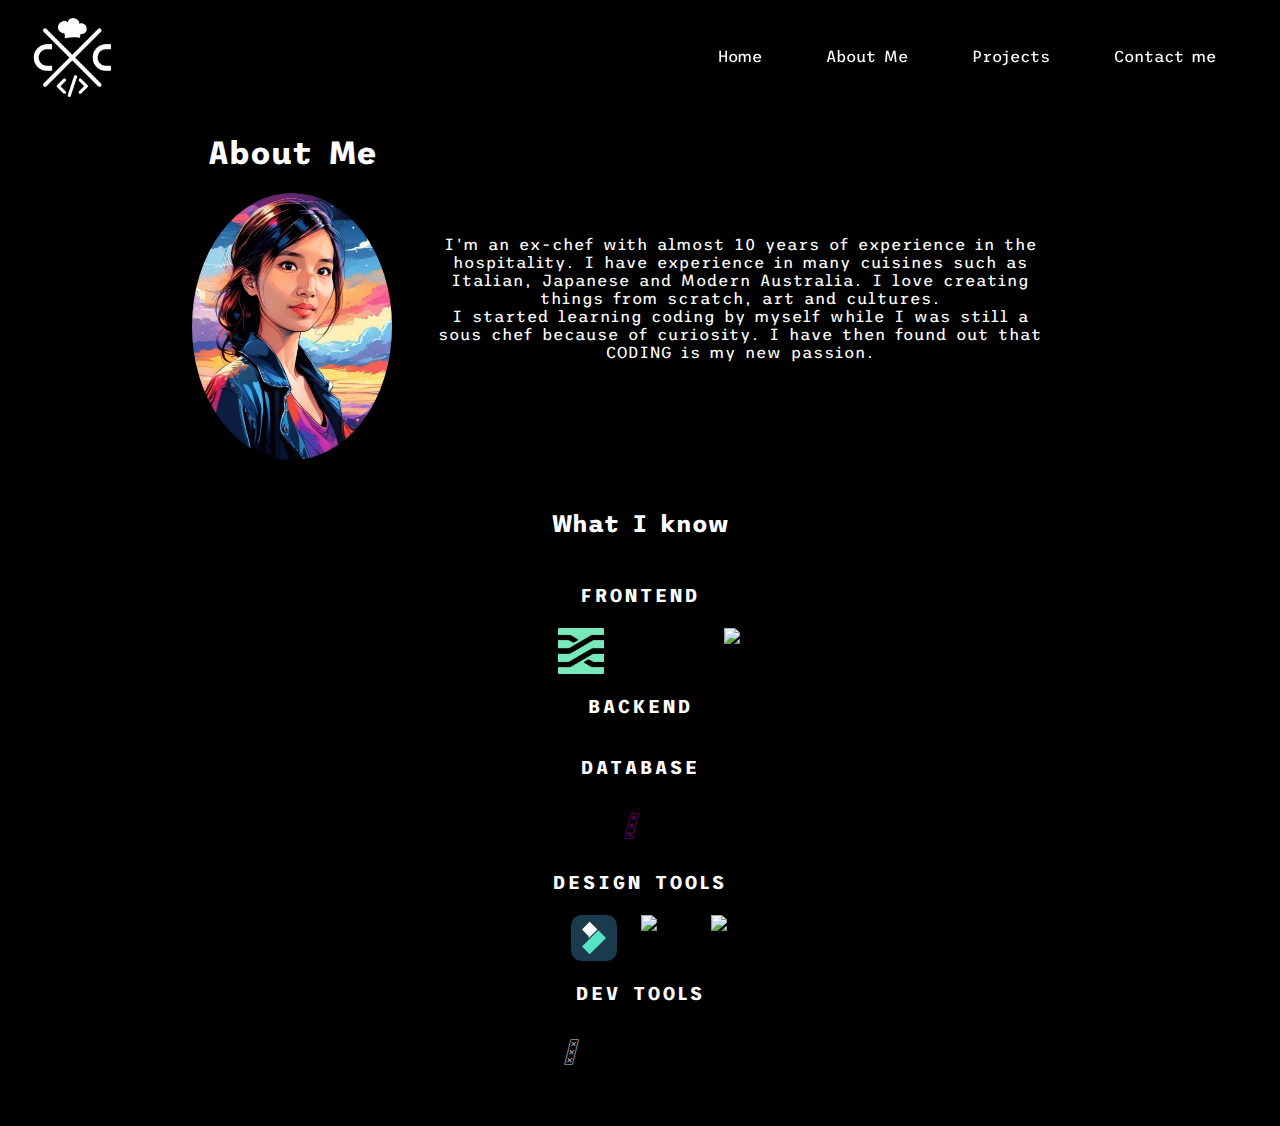
==== about.html @ ccf0e5cf "progress" ====
<!DOCTYPE html>
<html lang="en">
  <head>
    <meta charset="UTF-8">
    <meta name="viewport" content="width=device-width, initial-scale=1.0">
    <title>About Me</title>
    <link rel="stylesheet" href="./assets/css/style.css">
    <link href='https://unpkg.com/boxicons@2.1.4/css/boxicons.min.css' rel='stylesheet'>
    <link rel="stylesheet" href="https://maxcdn.bootstrapcdn.com/font-awesome/4.4.0/css/font-awesome.min.css">
    <!-- <link rel="stylesheet" href="https://cdn.jsdelivr.net/npm/bootstrap@4.3.1/dist/css/bootstrap.min.css" integrity="sha384-ggOyR0iXCbMQv3Xipma34MD+dH/1fQ784/j6cY/iJTQUOhcWr7x9JvoRxT2MZw1T" crossorigin="anonymous"> -->
    <link rel="stylesheet" href="https://cdn.rawgit.com/konpa/devicon/df6431e323547add1b4cf45992913f15286456d3/devicon.min.css">
    <link rel="stylesheet" href="https://use.fontawesome.com/releases/v5.0.13/css/all.css" integrity="sha384-DNOHZ68U8hZfKXOrtjWvjxusGo9WQnrNx2sqG0tfsghAvtVlRW3tvkXWZh58N9jp" crossorigin="anonymous">
  </head>

<body>
  <header class="header">
  <input type="checkbox" id="check">
    <label for="check" class="icons">
      <i class='bx bx-menu' id="menu-icon"></i>
      <i class='bx bx-x' id="close-icon"></i>
    </label>

    <div class="logo"><a href="./index.html" ><img id="logo" src="./assets/css/images/logo2.png" alt="logo"></a></div>
    <nav class="navbar">
        <ul class="links">
          <li><a href="./index.html" style="--i:0;">Home</a></li>
          <li><a href="./about.html" style="--i:1;">About Me</a></li>
          <li><a href="./projects.html" style="--i:2;">Projects</a></li>
          <li><a href="./contact.html" style="--i:3;">Contact me</a></li>
        </ul>
      </nav>
  </header>
  <!-- About me -->
<section class="about_me" id="about">
  <div class="about_container">
    <div class="about_content">
      <div class="photo_text">
        <div class="my_photo_heading">
          <h1 id="about_me">About Me</h1>
          <div class="my_photo">
            <img id="my_photo" src="./assets/css/images/image4.png" alt="">
          </div>
        </div>
            <p id="introduction">I'm an ex-chef with almost 10 years of experience in the hospitality. I have experience in many cuisines such as Italian, Japanese and Modern Australia. I love creating things from scratch, art and cultures. <br>I started learning coding by myself while I was still a sous chef because of curiosity. I have then found out that CODING is my new passion.</p>
      </div>
<div id="skill">
  <h2 id="skills">What I know</h2>
  <div class="icons-skills">
    <div class="skills-section">
      <h3>FRONTEND</h3>
      <div class="frontend">
        <i class="devicon-javascript-plain colored"></i>
        <i class="devicon-react-original colored"></i>
        <img src="./assets/css/images/stimulus-logo-00C9C155E0-seeklogo.com.png"/>
        <span class="iconify" data-icon="simple-icons:redux" data-inline="false"></span>
        <!-- <i class="devicon-jquery-plain-wordmark colored"></i> -->
        <i class="devicon-html5-plain-wordmark colored"></i>
        <i class="devicon-css3-plain-wordmark colored"></i>
        <i class="devicon-sass-original colored"></i>
        <img src="https://cdn.jsdelivr.net/gh/devicons/devicon@latest/icons/bootstrap/bootstrap-original-wordmark.svg" />
      </div>
      <h3>BACKEND</h3>
      <div class="backend">
        <!-- <i class="devicon-nodejs-plain-wordmark colored"></i> -->
        <!-- <i class="fab fa-npm" title="NPM"></i> -->
        <i class="devicon-ruby-plain-wordmark colored"></i>
        <i class="devicon-rails-plain-wordmark colored"></i>
      </div>
      <h3>DATABASE</h3>
      <div class="database">
        <i class="fas fa-solid fa-database" style="color: #8e0189;"></i>
        <i class="devicon-postgresql-plain-wordmark colored"></i>
      </div>
      <h3>DESIGN TOOLS</h3>
      <div class="tools">
      <i class="devicon-illustrator-line colored"></i>
      <i class="devicon-canva-original colored"></i>
      <img src="./assets/css/images/filmora-logo-icon.svg" />
      <img src="https://cdn.jsdelivr.net/gh/devicons/devicon@latest/icons/photoshop/photoshop-original.svg" />
      <img src="https://cdn.jsdelivr.net/gh/devicons/devicon@latest/icons/figma/figma-original.svg" />
      </div>
      <h3>DEV TOOLS</h3>
      <div class="tools">
        <i class="fas fa-solid fa-terminal" style="color: #cecece;"></i>
        <i class="devicon-git-plain colored"></i>
        <i class="devicon-github-original-wordmark"></i>
        <i class="devicon-chrome-plain-wordmark colored"></i>
        <i class="devicon-safari-line-wordmark"></i>
        <i class="devicon-heroku-plain-wordmark colored"></i>
        <i class="devicon-visualstudio-line"></i>

      </div>
    </div>
  </div>
</div>
    </div>
  </div>
</section>


</body>
</html>
---- assets/css/style.css ----
@import url('https://fonts.googleapis.com/css2?family=Martian+Mono:wght@100..800&family=Trispace:wght@100..800&display=swap');
@import "font-awesome";

* {
  padding: 0;
  margin: 0;
  box-sizing: border-box;
}

body {
  min-height: 100vh;
  background-color: black;
  background-image: linear-gradient(#000000ad, rgb(0 0 0 / 92%)), url(https://wallpapers.com/images/hd/cooking-background-kk2seuicibm5qx0o.jpg);
  background-size: cover;
  background-position: center;
  font-family: "Trispace", sans-serif;
}

/* INDEX */
li {
  list-style: none;
  width: max-content;
}

a {
  text-decoration: none;
  color: white;
  font-size: 1rem;
}

/* HEADER */
.header {
  display: flex;
  position: fixed;
  padding: 1rem 2rem;
  top: 0;
  left: 0;
  width: 100%;
  z-index:100;
}

.header::before {
  /* content: ""; */
  position: absolute;
  top: 0;
  left: 0;
  width: 100%;
  height: 100%;
}

div.logo {
  display: flex;
  align-items: center;
}

#logo {
  width: 80px;
}

ul.links {
  display: flex;
  align-items: center;
}

ul.links li a {
  margin: 2rem;
  color: white;
}
ul.links li a:hover {
  transition: 300ms ease-in-out;
  color: rgb(255, 143, 46);
}


.navbar {
  width: 100%;
  height: 5rem;
  max-width: 1200px;
  margin: 0 auto;
  display: flex;
  justify-content: flex-end;
}

.navbar .logo a {
  font-size: 1.5rem;
  font-weight: bold;
  color: white;
}

/* ICON */
/* HAMBURGER BAR */
#check {
  display: none;
}

div.toggle_btn {
  display: flex;
  align-items: center;
}

.icons {
  position: absolute;
  right: 0;
  top: 5px;
  font-size: 2.8rem;
  color: white;
  cursor: pointer;
  display: none;
}

/* INTRODUCTION */
section.intro_section {
  height: 100vh;
  display: flex;
  justify-content: center;
  align-items: center;
}

div.section_container {
  width: 70%;
  color: white;
  display: flex;
  flex-direction: column;
  align-items: center;
  white-space: pre-line;
}

/* ABOUT ME */

section.about_me {
  height: 100vh;
}
#about_me {
  color: white;
  text-align: center;
  margin-bottom: 20px;
}

div.about_container {
  display: flex;
  justify-content: center;
}

div.my_photo {
  display: flex;
   justify-content: center;
}

div.photo_text {
  display: flex;
  justify-content: flex-start;
  align-items: center;
  margin: 0 12rem;
}

div.about_content {
  position: absolute;
  top: 15%;
}

img#my_photo {
  width: 200px;
  border-radius: 50%;
}

#introduction {
  text-align: center;
  color: white;
  padding: 40px;
  letter-spacing: 1px;
}

#skill {
  color: white;
  text-align: center;
  margin-top: 3rem;
}

#skills {
  margin: 20px;
}

div.skills-section {
  margin: 3rem;
}

.skills-section > h3 {
  margin: 20px;
  letter-spacing: 3px;
}

.frontend, .backend, .database, .tools {
  display: flex;
  justify-content: center;
  gap: 1.5rem;
}

.skills-section i {
  font-size: 3em;
}

 img {
  object-fit: contain;
  margin: 2px 0;
  width: 46px;
}

.iconify {
  font-size: 2.7em;
  margin-top: 2px;
}
/*---------- RESPONSIVE DESIGN ----------*/

@media(max-width: 992px) {
  .header {
    padding: 1rem 2rem
  }
  .navbar .links {
    display: flex;
    font-size: 1rem;
  }

  #logo {
    width: 70px;
    transition: 400ms ease;
  }
}
/* show icons */
@media (max-width: 768px) {
  .header {
    padding: 1rem 2rem
  }

  #logo {
    top: 10px;
    position: relative;
    width: 50px;
  }

  .icons {
    display: inline-flex;
    padding: 2rem;
    position: absolute;
    top:0;
  }

  #check:checked~.icons #menu-icon {
    display: none;
  }

  .icons #close-icon {
    display: none;
  }

  #check:checked~.icons #close-icon {
    display: block;
  }

  .navbar {
    justify-content: center;
    position: absolute;
    top: 85%;
    left: 0;
    height: 0;
    overflow: hidden;
    width: 100%;
    background: rgba(121, 121, 255, 0.129);
    backdrop-filter: blur(10px);
  }

  #check:checked~.navbar {
    height: 14rem;
  }

  .navbar .links {
    display: flex;
    flex-direction: column;
  }
  .navbar a {
    display: block;
    font-size: 0.8rem;
    margin: 0;
    text-align: center;
    transform: translateY(-10px);
    transition: .3s ease;
    opacity: 0;
  }

  #check:checked~.navbar a {
    transform: translateY(-10px);
    opacity: 1;
    transition-delay: calc(.15 * var(--i)) ;
  }

  li {
    margin-bottom: -30px;
  }
}
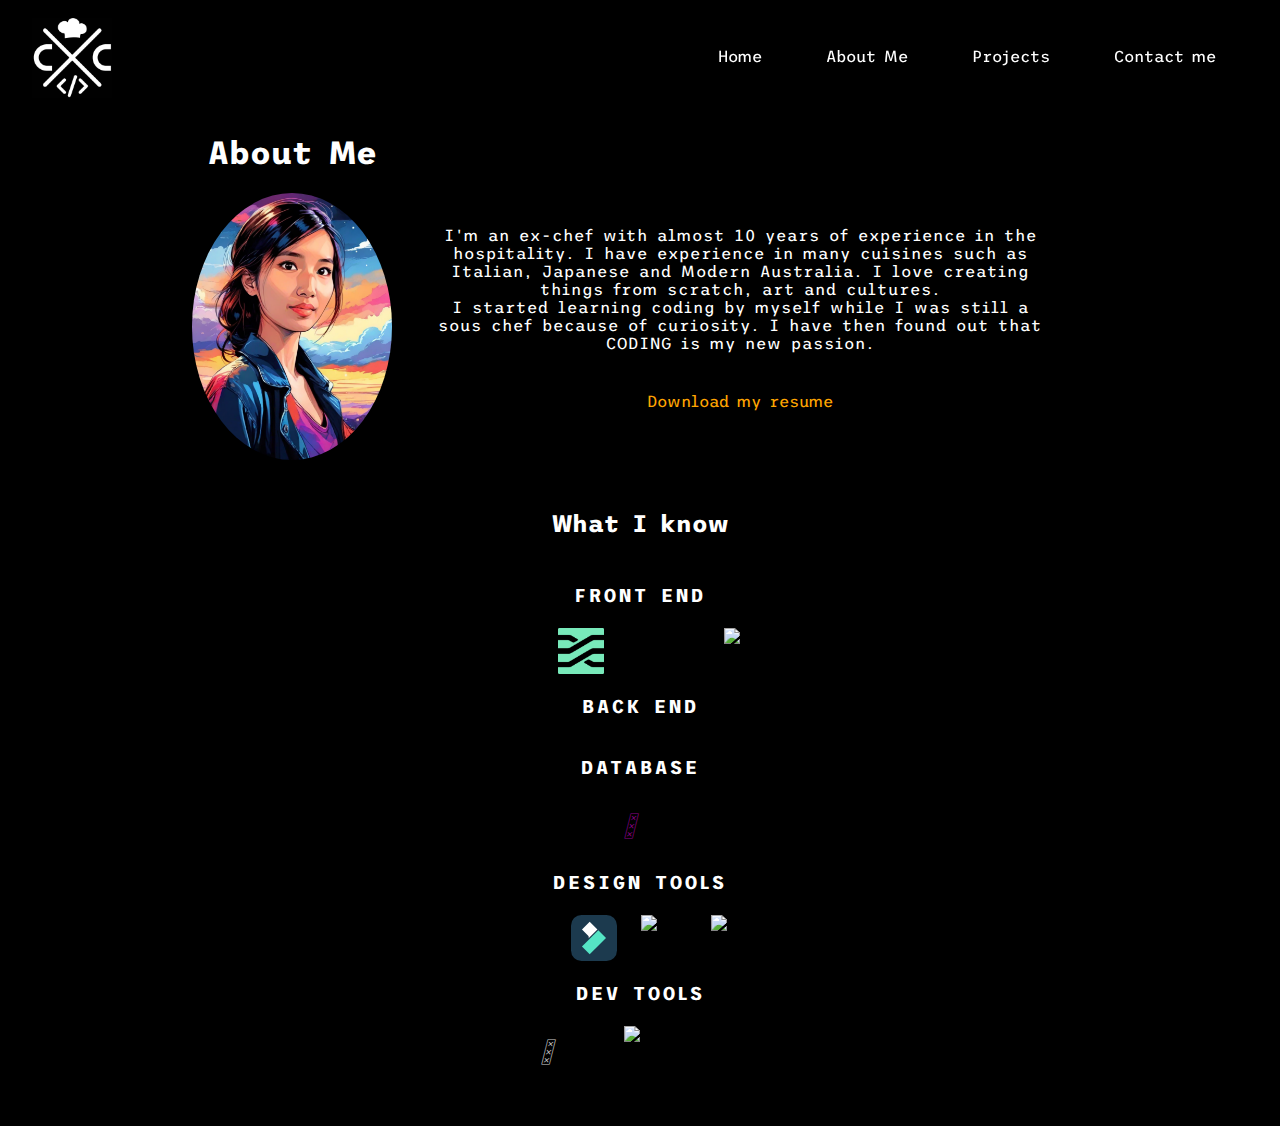
==== commit 8c9b83a4: "progress" ====
--- a/about.html
+++ b/about.html
@@ -20,7 +20,7 @@
       <i class='bx bx-x' id="close-icon"></i>
     </label>
 
-    <div class="logo"><a href="./index.html" ><img id="logo" src="./assets/css/images/logo2.png" alt="logo"></a></div>
+    <div class="logo"><a href="./index.html" ><img id="logo" src="./assets/images/logo2.png" alt="logo"></a></div>
     <nav class="navbar">
         <ul class="links">
           <li><a href="./index.html" style="--i:0;">Home</a></li>
@@ -30,6 +30,7 @@
         </ul>
       </nav>
   </header>
+
   <!-- About me -->
 <section class="about_me" id="about">
   <div class="about_container">
@@ -38,20 +39,23 @@
         <div class="my_photo_heading">
           <h1 id="about_me">About Me</h1>
           <div class="my_photo">
-            <img id="my_photo" src="./assets/css/images/image4.png" alt="">
+            <img id="my_photo" src="./assets/images/image4.png" alt="">
           </div>
         </div>
+          <div class="intro_content">
             <p id="introduction">I'm an ex-chef with almost 10 years of experience in the hospitality. I have experience in many cuisines such as Italian, Japanese and Modern Australia. I love creating things from scratch, art and cultures. <br>I started learning coding by myself while I was still a sous chef because of curiosity. I have then found out that CODING is my new passion.</p>
+            <a href="#" id="resume">Download my resume</a>
+          </div>
       </div>
 <div id="skill">
   <h2 id="skills">What I know</h2>
   <div class="icons-skills">
     <div class="skills-section">
-      <h3>FRONTEND</h3>
+      <h3>FRONT END</h3>
       <div class="frontend">
         <i class="devicon-javascript-plain colored"></i>
         <i class="devicon-react-original colored"></i>
-        <img src="./assets/css/images/stimulus-logo-00C9C155E0-seeklogo.com.png"/>
+        <img src="./assets/images/stimulus-logo-00C9C155E0-seeklogo.com.png"/>
         <span class="iconify" data-icon="simple-icons:redux" data-inline="false"></span>
         <!-- <i class="devicon-jquery-plain-wordmark colored"></i> -->
         <i class="devicon-html5-plain-wordmark colored"></i>
@@ -59,7 +63,7 @@
         <i class="devicon-sass-original colored"></i>
         <img src="https://cdn.jsdelivr.net/gh/devicons/devicon@latest/icons/bootstrap/bootstrap-original-wordmark.svg" />
       </div>
-      <h3>BACKEND</h3>
+      <h3>BACK END</h3>
       <div class="backend">
         <!-- <i class="devicon-nodejs-plain-wordmark colored"></i> -->
         <!-- <i class="fab fa-npm" title="NPM"></i> -->
@@ -75,7 +79,7 @@
       <div class="tools">
       <i class="devicon-illustrator-line colored"></i>
       <i class="devicon-canva-original colored"></i>
-      <img src="./assets/css/images/filmora-logo-icon.svg" />
+      <img src="./assets/images/filmora-logo-icon.svg" />
       <img src="https://cdn.jsdelivr.net/gh/devicons/devicon@latest/icons/photoshop/photoshop-original.svg" />
       <img src="https://cdn.jsdelivr.net/gh/devicons/devicon@latest/icons/figma/figma-original.svg" />
       </div>
@@ -84,11 +88,10 @@
         <i class="fas fa-solid fa-terminal" style="color: #cecece;"></i>
         <i class="devicon-git-plain colored"></i>
         <i class="devicon-github-original-wordmark"></i>
-        <i class="devicon-chrome-plain-wordmark colored"></i>
+        <img src="https://cdn.jsdelivr.net/gh/devicons/devicon@latest/icons/chrome/chrome-original.svg" />
         <i class="devicon-safari-line-wordmark"></i>
         <i class="devicon-heroku-plain-wordmark colored"></i>
         <i class="devicon-visualstudio-line"></i>
-
       </div>
     </div>
   </div>
--- a/assets/css/style.css
+++ b/assets/css/style.css
@@ -66,10 +66,10 @@
   margin: 2rem;
   color: white;
 }
-ul.links li a:hover {
+/* ul.links li a:hover {
   transition: 300ms ease-in-out;
   color: rgb(255, 143, 46);
-}
+} */
 
 
 .navbar {
@@ -170,6 +170,16 @@
   letter-spacing: 1px;
 }
 
+div.intro_content {
+  display: flex;
+  align-items: center;
+  flex-direction: column;
+}
+
+#resume {
+  color: orange;
+}
+
 #skill {
   color: white;
   text-align: center;
@@ -209,6 +219,139 @@
   font-size: 2.7em;
   margin-top: 2px;
 }
+
+/* CONTACT ME */
+.contact {
+  padding-bottom: 0;
+}
+
+/* .contact_container {
+  position: relative;
+  grid-template-rows: 300px max-content max-content;
+  row-gap: 0;
+} */
+
+.contact_mail {
+  position: relative;
+  background-color: black;
+  padding: 1rem 4.5rem 4.5rem;
+}
+
+section#contact.contact_section {
+  height: 100vh;
+  display: flex;
+  justify-content: center;
+  align-items: center;
+  flex-direction: column;
+}
+
+#contact_me {
+  color: white;
+}
+
+.contact_title {
+  color: white;
+  text-align: center;
+  margin-bottom: 2rem;
+}
+
+label {
+  color: white;
+}
+
+.contact_form, .contact_group {
+  display: grid;
+  row-gap: 1.2rem;
+}
+
+.contact_form {
+  position: relative;
+}
+
+.contact_box {
+  position: relative;
+  width: 100%;
+  height: 58px;
+}
+
+.contact_input {
+  position: absolute;
+  width: 100%;
+  height: 80%;
+  background-color: black;
+  border: 2px solid white;
+  color: white;
+  padding: .5rem 1rem;
+  font-weight:700;
+  transition: border .4s, background-color .4s;
+  border-radius: 5px;
+}
+
+textarea#message.contact_input {
+  height: 5rem;
+}
+
+button.contact_btn {
+  margin-top: 2rem;
+  height: 2.5rem;
+}
+
+div.contact_social {
+  display: flex;
+  align-items: center;
+  flex-direction: column;
+  margin-top: 2rem;
+}
+
+.contact_input::placeholder {
+  color: white;
+  transition: opacity .4s;
+}
+
+.contact_input:focus {
+  border: 3px solid white;
+}
+
+.contact_input:-webkit-autofill {
+  transition: background-color 6000s, color 6000s;
+}
+
+.contact_label {
+  position: absolute;
+  top: -16px;
+  left: 10px;
+  color: white;
+  font-size: medium;
+  font-weight: 300;
+  background-color: black;
+  padding: 8px;
+  pointer-events: none;
+  transition: top .4s, opacity .4s, background-color .4s;
+  opacity: 0;
+}
+
+.contact_area textarea {
+  resize: none;
+  padding-top: 1rem;
+}
+
+.contact_btn {
+  background-color: orange;
+  cursor: pointer;
+  border: none;
+  border-radius: 5px;
+}
+/* placeholder disappear */
+.contact_input:focus::placeholder {
+  opacity: 0;
+}
+
+/* move label up $ sticky label */
+.contact_input:focu + .contact_label, .contact_input:not(:placeholder-shown).contact_input:not(:focus) + .contact_label {
+  opacity: 1;
+  top: -16px;
+}
+
 /*---------- RESPONSIVE DESIGN ----------*/
 
 @media(max-width: 992px) {
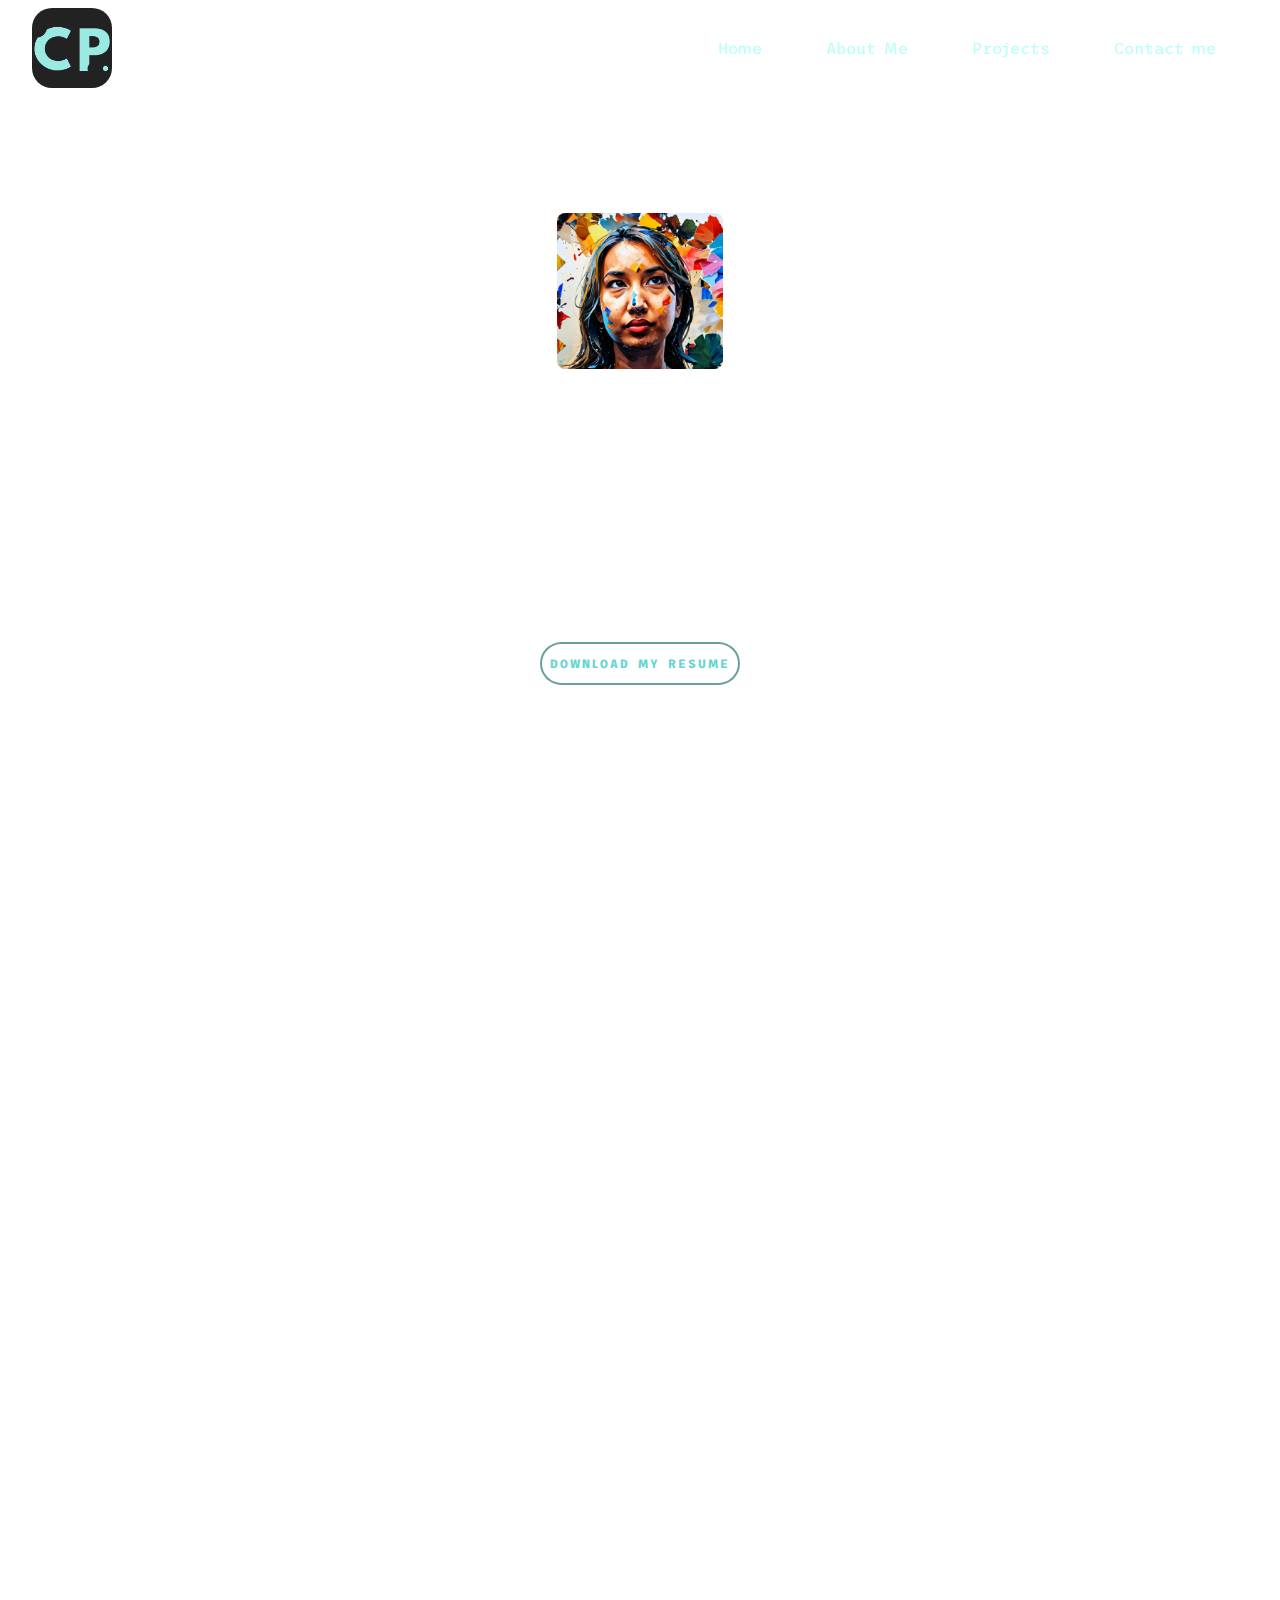
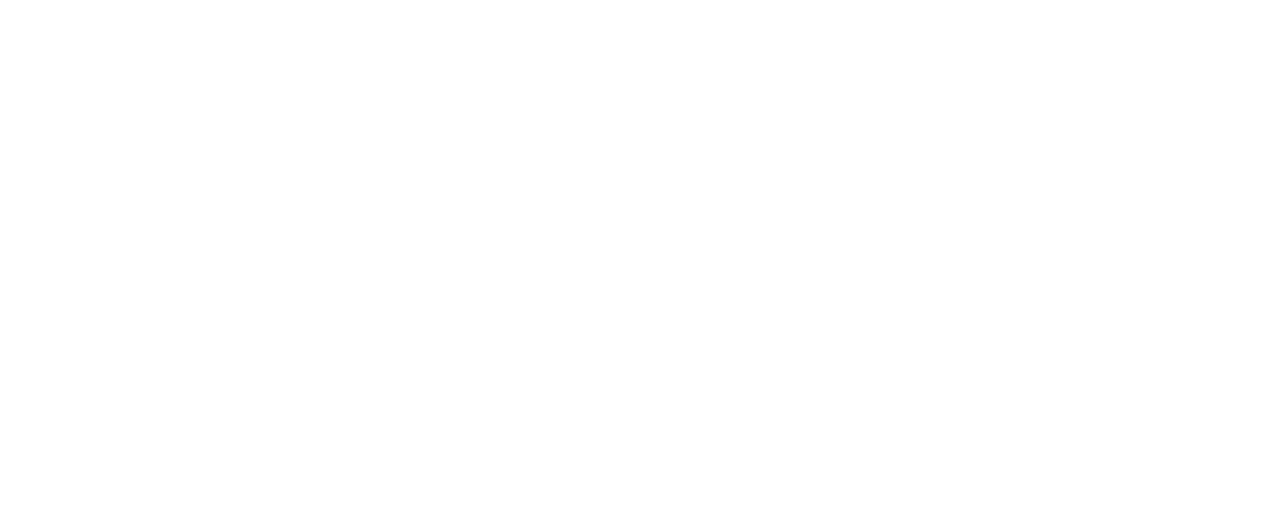
==== commit 2252ee7c: "changed logo and photo" ====
--- a/about.html
+++ b/about.html
@@ -20,7 +20,7 @@
       <i class='bx bx-x' id="close-icon"></i>
     </label>
 
-    <div class="logo"><a href="./index.html" ><img id="logo" src="./assets/images/logo2.png" alt="logo"></a></div>
+    <div class="logo"><a href="./index.html" ><img id="logo" src="./assets/images/logo.png" alt="logo"></a></div>
     <nav class="navbar">
         <ul class="links">
           <li><a href="./index.html" style="--i:0;">Home</a></li>
@@ -39,7 +39,7 @@
         <div class="my_photo_heading">
           <h1 id="about_me">About Me</h1>
           <div class="my_photo">
-            <img id="my_photo" src="./assets/images/image4.png" alt="">
+            <img id="my_photo" src="./assets/images/my_photo.jpg" alt="my_photo">
           </div>
         </div>
           <div class="intro_content">
--- a/assets/css/style.css
+++ b/assets/css/style.css
@@ -1,5 +1,5 @@
 @import url('https://fonts.googleapis.com/css2?family=Martian+Mono:wght@100..800&family=Trispace:wght@100..800&display=swap');
-@import "font-awesome";
+/* @import "font-awesome"; */
 
 * {
   padding: 0;
@@ -7,36 +7,40 @@
   box-sizing: border-box;
 }
 
+body, html { overflow-x:hidden; }
+
+html {
+  scroll-behavior: smooth;
+}
+
 body {
-  min-height: 100vh;
-  background-color: black;
-  background-image: linear-gradient(#000000ad, rgb(0 0 0 / 92%)), url(https://wallpapers.com/images/hd/cooking-background-kk2seuicibm5qx0o.jpg);
-  background-size: cover;
-  background-position: center;
   font-family: "Trispace", sans-serif;
 }
 
+a {
+  background-color: #ffffff3c;
+  padding: 8px;
+  border-radius: 1rem;
+  text-decoration: none;
+  color: #ffffff;
+}
 /* INDEX */
+
 li {
   list-style: none;
   width: max-content;
 }
 
-a {
-  text-decoration: none;
-  color: white;
-  font-size: 1rem;
-}
-
+
+p {
+  color: #cdcdcd;
+}
 /* HEADER */
 .header {
   display: flex;
   position: fixed;
-  padding: 1rem 2rem;
-  top: 0;
-  left: 0;
-  width: 100%;
-  z-index:100;
+  width: 100vw;
+  z-index: 1;
 }
 
 .header::before {
@@ -48,13 +52,57 @@
   height: 100%;
 }
 
+a#logo {
+  background: transparent;
+}
+
 div.logo {
   display: flex;
   align-items: center;
+}
+
+/* top link hover */
+ul.links li a {
+  background-image: linear-gradient(
+    to right,
+    #6ACFC7,
+    #1c857d 50%,
+    #b3fff9 50%
+  );
+  background-size: 200% 100%;
+  background-position: -100%;
+  display: inline-block;
+  padding: 5px 0;
+  position: relative;
+  -webkit-background-clip: text;
+  -webkit-text-fill-color: transparent;
+  transition: all 0.3s ease-in-out;
+}
+
+ul.links li a:before {
+  content: '';
+  background: #6ACFC7;
+  display: block;
+  position: absolute;
+  bottom: -3px;
+  left: 0;
+  width: 0;
+  height: 3px;
+  transition: all 0.3s ease-in-out;
+}
+
+ul.links li a:hover {
+ background-position: 0;
+}
+
+ul.links li a:hover::before{
+  width: 100%;
 }
 
 #logo {
   width: 80px;
+  border-radius: 25%;
+  margin: 0 1.5rem;
 }
 
 ul.links {
@@ -64,19 +112,20 @@
 
 ul.links li a {
   margin: 2rem;
-  color: white;
-}
-/* ul.links li a:hover {
-  transition: 300ms ease-in-out;
-  color: rgb(255, 143, 46);
-} */
-
+  font-size: 1rem;
+  color: #6ACFC7;
+}
+
+ul.links li a:hover {
+  color: #85fff5;
+  cursor: pointer;
+  transition: 200ms ease-in-out;
+}
 
 .navbar {
-  width: 100%;
-  height: 5rem;
-  max-width: 1200px;
-  margin: 0 auto;
+  width: 100vw;
+  height: 6rem;
+  margin: 0 2rem;
   display: flex;
   justify-content: flex-end;
 }
@@ -84,7 +133,6 @@
 .navbar .logo a {
   font-size: 1.5rem;
   font-weight: bold;
-  color: white;
 }
 
 /* ICON */
@@ -108,28 +156,239 @@
   display: none;
 }
 
+/**************************** INDEX ****************************/
 /* INTRODUCTION */
+.card:hover .img-top {
+  display: inline;
+}
+
+div#intro_container {
+  max-width: 100vw;
+  height: 85vh;
+}
+
+.greet {
+  display: flex;
+  justify-content: flex-end;
+}
+
+h2#intro_name1.intro_name {
+  color: #9ae9e3;
+  font-size: 125px;
+}
+
+div.chutima_container {
+  max-width: 100vw;
+}
+
+#chutima {
+  display: flex;
+  align-items: baseline;
+  justify-content: flex-start;
+}
+
+h1#about_me {
+  font-size: 4vw;
+}
+
+h1#intro_greet {
+  font-size: 10vw;
+  color: #cdcdcd;
+  width: fit-content;
+  letter-spacing: 5px;
+}
+
+h1#intro_greet:hover {
+  color: #f0f0f0;
+  cursor: pointer;
+  transition: 400ms ease-in-out;
+  text-shadow:  2px 2px 5px #a1a1a1;
+}
+
+#intro_container h2 {
+  font-size: 6rem;
+  color:#cdcdcd;
+  margin-right: 1.5rem;
+}
+
+#i_am {
+  font-size: 3rem;
+  color:#cdcdcd;
+}
+
+em {
+  margin: 0 12px;
+}
+
+div.greet_name {
+  display: flex;
+  justify-content: space-around;
+}
+
+h2.intro_name {
+  font-size: 6rem;
+}
+
+.floating {
+  animation-name: floating;
+  animation-duration: 2.3s;
+  animation-iteration-count: infinite;
+  animation-timing-function: ease-in-out;
+  margin-left: 30px;
+  display: flex;
+  flex-wrap: wrap;
+  justify-content: center;
+}
+
+@keyframes floating {
+  0% { transform: translate(0,  0px); }
+  50%  { transform: translate(0, 15px); }
+  100%   { transform: translate(0, -0px); }
+}
+
+#chef {
+  font-size: 1.5rem;
+  color: #cdcdcd;
+  display: flex;
+  justify-content: flex-start;
+}
+
+.animate-charcter {
+  text-transform: uppercase;
+  background-image: linear-gradient(204deg, #003b41 10%, #00805a 29%, #27f9e6 67%, #8dd2c5 50%);
+  background-size: 200% auto;
+  color: #fff;
+  background-clip: text;
+  -webkit-background-clip: text;
+  -webkit-text-fill-color: transparent;
+  animation: textclip 15s linear infinite;
+  display: inline-block;
+  font-size: 12vw;
+  position: relative;
+  right: 2rem;
+}
+
+@keyframes textclip {
+  to {
+    background-position: 200% center;
+  }
+}
+
+.intro_text_wrap {
+  display: flex;
+  justify-content: flex-end;
+}
+
+div.intro_text {
+  width: 70%;
+  letter-spacing: 1px;
+  font-size: 16px;
+}
+
+.animated_intro p {
+  font-size: 1.5vw;
+  position: relative;
+  bottom: 30px;
+  left: 12rem;
+  line-height: 2rem;
+  text-align: center;
+}
+
 section.intro_section {
-  height: 100vh;
+  min-height: 100vh;
   display: flex;
   justify-content: center;
-  align-items: center;
+  align-items: flex-end;
 }
 
 div.section_container {
   width: 70%;
-  color: white;
-  display: flex;
-  flex-direction: column;
-  align-items: center;
-  white-space: pre-line;
+    color: white;
+    display: flex;
+    white-space: pre-line;
+    justify-content: center;
 }
 
 /* ABOUT ME */
+@keyframes float {
+	0% {
+		box-shadow: 0 5px 15px 0px rgba(0,0,0,0.6);
+		transform: translatey(0px);
+	}
+	50% {
+		box-shadow: 0 25px 15px 0px rgba(0,0,0,0.2);
+		transform: translatey(-20px);
+	}
+	100% {
+		box-shadow: 0 5px 15px 0px rgba(0,0,0,0.6);
+		transform: translatey(0px);
+	}
+}
+
+.container_float {
+	width: 100%;
+	height: 100%;
+	display: flex;
+	flex-direction: column;
+	justify-content: center;
+	align-items: center;
+}
+
+.avatar {
+  position: relative;
+  display: inline-block;
+	box-sizing: border-box;
+	border-top: 2px #9ffffa solid;
+  border-bottom: 2px #9ffffa solid;
+	border-radius: 5%;
+	overflow: hidden;
+	box-shadow: 0 5px 15px 0px rgba(0,0,0,0.6);
+	/* transform: translatey(10px); */
+	animation: float 5s ease-in-out infinite;
+}
+
+.avatar img:first-child {
+  position: absolute;
+  display:inline-block;
+}
+
+.avatar img:last-child {
+  display: inline-block;
+  -webkit-animation-name: fade;
+  -webkit-animation-iteration-count: infinite;
+  -webkit-animation-duration: 8s;
+  animation-name: fade;
+  animation-iteration-count: infinite;
+  animation-duration: 8s;
+}
+
+@-webkit-keyframes fade {
+  0% {opacity: 0;}
+  20% {opacity: 1;}
+  33% {opacity: 1;}
+  53% {opacity: 0;}
+  100% {opacity: 0;}
+}
+@keyframes fade {
+  0% {opacity: 0;}
+  20% {opacity: 1;}
+  33% {opacity: 1;}
+  53% {opacity: 0;}
+  100% {opacity: 0;}
+}
+
+.scroll-container {
+  display: flex;
+  justify-content: center;
+  position: relative;
+  bottom: 2rem;
+}
 
 section.about_me {
-  height: 100vh;
-}
+  min-height: 100vh;
+  position: relative;
+}
+
 #about_me {
   color: white;
   text-align: center;
@@ -143,30 +402,39 @@
 
 div.my_photo {
   display: flex;
-   justify-content: center;
+  justify-content: center;
 }
 
 div.photo_text {
   display: flex;
-  justify-content: flex-start;
-  align-items: center;
-  margin: 0 12rem;
+  flex-direction: column;
 }
 
 div.about_content {
   position: absolute;
   top: 15%;
+  display: flex;
+  max-width: 100vw;
+  align-items: center;
+  flex-direction: column;
 }
 
 img#my_photo {
-  width: 200px;
-  border-radius: 50%;
+  width: 13vw;
+  border-radius: 5%;
+}
+
+img#my_photo_after {
+  width: 13vw;
+  border-radius: 5%;
 }
 
 #introduction {
+  width: 65vw;
   text-align: center;
   color: white;
   padding: 40px;
+  line-height: 2rem;
   letter-spacing: 1px;
 }
 
@@ -174,45 +442,88 @@
   display: flex;
   align-items: center;
   flex-direction: column;
+  margin-bottom: 2rem;
+}
+
+#resume:hover {
+  transform: scale(1.08);
+  transition: all .5s ease;
 }
 
 #resume {
-  color: orange;
+  color: #9ae9e3;
+}
+
+/**************************** SKILLS AND TOOLS ****************************/
+/* icon */
+
+i.bx.bxs-download {
+  font-size: 15px;
+  position: relative;
+  top: 2px;
+  margin-right: 4px;
+}
+
+div.icon {
+  display: flex;
+  flex-direction: column;
+  font-size: 10px;
+  align-items: center;
+}
+
+div.icons-skills {
+  display: flex;
+  max-width: 100vw;
+  justify-content: center;
+}
+
+#skill-header {
+  color: #9ae9e3;
 }
 
 #skill {
   color: white;
   text-align: center;
-  margin-top: 3rem;
-}
-
-#skills {
-  margin: 20px;
+  width: 100vw;
 }
 
 div.skills-section {
-  margin: 3rem;
+  margin: 1.5rem 12rem;
+  grid-template-columns: 1fr 1fr;
+  align-items: center;
+  font-size: 4vw;
 }
 
 .skills-section > h3 {
-  margin: 20px;
+  font-size: 1.2rem;
+  margin: 12px;
   letter-spacing: 3px;
 }
 
-.frontend, .backend, .database, .tools {
+.frontend, .backend, .database, .design-tools, .dev-tools {
   display: flex;
   justify-content: center;
-  gap: 1.5rem;
+  gap: 1.2rem;
 }
 
 .skills-section i {
-  font-size: 3em;
-}
-
- img {
-  object-fit: contain;
-  margin: 2px 0;
-  width: 46px;
+  font-size: 3vw;
+  margin-bottom: 5px;
+}
+
+.skills-section img {
+  width: 3vw;
+  margin-bottom: 5px;
+}
+
+div.skills-section.row {
+  grid-template-columns: 1fr 1fr;
+  display: grid;
+  justify-items: center;
+  grid-row-gap: 1.5rem;
+  background: #ffffff54;
+  padding: 2rem 1rem;
+  border-radius: .5rem;
 }
 
 .iconify {
@@ -220,29 +531,27 @@
   margin-top: 2px;
 }
 
-/* CONTACT ME */
+/**************************** CONTACT ME ****************************/
 .contact {
   padding-bottom: 0;
 }
 
-/* .contact_container {
-  position: relative;
-  grid-template-rows: 300px max-content max-content;
-  row-gap: 0;
-} */
+.contact_container {
+  margin-top: 5rem;
+}
 
 .contact_mail {
-  position: relative;
-  background-color: black;
-  padding: 1rem 4.5rem 4.5rem;
+  background-color: #000000;
+  border-top: #43fdf7 2px solid;
+  border-bottom: #43fdf7  2px solid;
+  padding: 2rem 4.5rem 2.5rem;
+  border-radius: 1rem;
 }
 
 section#contact.contact_section {
-  height: 100vh;
-  display: flex;
-  justify-content: center;
+  display: flex;
+  flex-direction: column;
   align-items: center;
-  flex-direction: column;
 }
 
 #contact_me {
@@ -271,6 +580,7 @@
 .contact_box {
   position: relative;
   width: 100%;
+  margin-top: 1rem;
   height: 58px;
 }
 
@@ -284,7 +594,6 @@
   padding: .5rem 1rem;
   font-weight:700;
   transition: border .4s, background-color .4s;
-  border-radius: 5px;
 }
 
 textarea#message.contact_input {
@@ -321,7 +630,7 @@
   top: -16px;
   left: 10px;
   color: white;
-  font-size: medium;
+  font-size: .7rem;
   font-weight: 300;
   background-color: black;
   padding: 8px;
@@ -335,49 +644,412 @@
   padding-top: 1rem;
 }
 
+/* buttons */
+a#resume {
+  max-width: 20vw;
+  display: flex;
+  text-decoration: none;
+  outline: none;
+  cursor: pointer;
+  font-size: 12px;
+  line-height: 1;
+  border-radius: 500px;
+  transition-property: background-color, border-color, color, box-shadow, filter;
+  transition-duration: .2s;
+  border: 1px solid transparent;
+  letter-spacing: 2px;
+  text-transform: uppercase;
+  white-space: normal;
+  font-weight: 700;
+  text-align: center;
+  padding: 7px 10px 7px;
+  color: #64d6ce;
+  box-shadow: inset 0 0 0 2px #69a09c;
+  background-color: #9fdfdb00;
+  height: 5vh;
+  transition: 300ms ease-in-out;
+  align-items: center;
+}
+
+a#resume:hover {
+  cursor: pointer;
+  color: #9fdfdb;
+  text-shadow: 1px 1px 1px 2px #1f2222;
+  background-color: #04423ad8;
+}
+
+/*  animated text */
+.animated {
+	padding: 0;
+	margin: 0;
+	margin-left: 45%;
+	transform: translateX(-100%);
+	opacity: 0;
+	animation: slide-in-anim 2.5s ease-in-out forwards;
+}
+
+.animated_intro {
+	padding: 0;
+	margin: 0;
+	margin-left: 50%;
+	transform: translateX(-100%);
+	opacity: 0;
+	animation: slide-in-anim 2.5s ease-in-out forwards;
+}
+
+div#text_intro.animated_intro {
+  width: 80%;
+}
+
+@keyframes slide-in-anim {
+	20% {
+		opacity: 0;
+	}
+	60% {
+		transform: translateX(-45%);
+	}
+	75% {
+		transform: translateX(-52%);
+	}
+	100% {
+		opacity: 1;
+		transform: translateX(-50%);
+	}
+}
+
 .contact_btn {
-  background-color: orange;
+  background-color: #43fdf7 ;
   cursor: pointer;
   border: none;
-  border-radius: 5px;
-}
+}
+
+i.bx.bx-mail-send {
+  font-size: 20px;
+  display: flex;
+  align-content: center;
+  justify-content: center;
+}
+
 /* placeholder disappear */
 .contact_input:focus::placeholder {
   opacity: 0;
 }
 
 /* move label up $ sticky label */
-.contact_input:focu + .contact_label, .contact_input:not(:placeholder-shown).contact_input:not(:focus) + .contact_label {
+.contact_input:focus + .contact_label, .contact_input:not(:placeholder-shown).contact_input:not(:focus) + .contact_label {
   opacity: 1;
   top: -16px;
 }
 
-/*---------- RESPONSIVE DESIGN ----------*/
+div.contact_social_links {
+  margin-top: 1.2rem;
+}
+
+a.social_link {
+  font-size: 30px;
+  text-decoration: none;
+  background: transparent;
+}
+
+.contact_social_links {
+  column-gap: 2.75rem;
+}
+
+.social_link {
+  padding: 5px;
+  place-items: center;
+  transition: background-color .3s;
+}
+
+.social_link:hover {
+  color: #ffffff;
+}
+
+#contact_message {
+  color: white;
+  font-size: 15px;
+  position: absolute;
+  bottom: -2.5rem;
+  left: 0;
+  text-align: center;
+}
+/* skills and tools */
+#skills {
+  height: 100vh;
+  display: flex;
+  align-items: center;
+}
+
+#skills_heading {
+  font-size: 3vw;
+  margin: 2rem;
+}
+
+/**************************** projects ****************************/
+div.card-deck {
+  margin: 3rem;
+  display: grid;
+  grid-template-columns: 1fr 1fr 1fr;
+  column-gap: 4.5rem;
+  row-gap: 2rem;
+  justify-items: center;
+}
+
+#img-box {
+  position: relative;
+  background-color: #585858;
+}
+
+.card-img-top {
+  height: 20vh;
+  width: 100%;
+  opacity: 1;
+  display: block;
+  transition: .5s ease;
+  backface-visibility: hidden;
+}
+
+.middle {
+  transition: .5s ease;
+  opacity: 0;
+  position: absolute;
+  top: 50%;
+  left: 50%;
+  transform: translate(-50%, -50%);
+  -ms-transform: translate(-50%, -50%);
+  text-align: center;
+}
+
+div.skill-icons i {
+  color: #b7fff3;
+}
+
+#img-box:hover .card-img-top {
+  opacity: 0.3;
+}
+
+#img-box:hover .middle {
+  opacity: 1;
+}
+
+.projects {
+  color: #93a1a1;
+  background-color:  #1b776a;
+  border-bottom: 1px solid #dbdbdb;
+}
+
+.projects p {
+  font-size: 15px;
+}
+
+.btn-custom {
+  position: absolute;
+  top: 35%;
+  left: 50%;
+  transform: translate(-50%, -50%);
+  -ms-transform: translate(-50%, -50%);
+  background-color: #81fcd99b;
+  color: white;
+  font-size: 16px;
+  padding: 12px 24px;
+  border: none;
+  cursor: pointer;
+  border-radius: 5px;
+}
+
+.btn-custom:hover {
+  transition: 200ms ease-in-out;
+  background-color: transparent;
+  border: 2px solid  #69cdb0;
+  color:  #69cdb0;
+}
+
+.projects a {
+  color: #fdf6e3;
+}
+
+.card-title {
+  text-align: center;
+  color: white;
+}
+
+.card-text {
+  text-align: center;
+  color: #1cab9f;
+  font-size: 13px;
+}
+
+.card {
+  position: relative;
+  display: flex;
+  width: 100%;
+  box-shadow: 0 5px 5px 0 rgba(0, 0, 0, 0.17), 0 5px 5px 0 rgba(0, 0, 0, 0.13);
+  flex-direction: column;
+  border-bottom-left-radius: 5%;
+  border-bottom-right-radius: 5%;
+}
+
+.card-body{
+  display: flex;
+  border-bottom: 2px solid #9ffffa;
+  background-color: #000000;
+  padding: 1rem 1rem;
+  flex-direction: column;
+  align-items: center;
+  gap: .5rem;
+  height: 100%;
+  border-bottom-left-radius: 1rem;
+  border-bottom-right-radius: 1rem;
+}
+
+
+h3.section_subtitle {
+  text-align: center;
+  color:white;
+  font-size: 3rem;
+}
+
+#projects {
+  height: 100vh;
+  display: flex;
+  justify-content: flex-end;
+  align-items: center;
+  flex-direction: column;
+}
+
+.contact_title {
+  margin: 2rem;
+}
+
+#contact_header {
+  font-size: 2rem;
+}
+
+/*--------------------- RESPONSIVE DESIGN ----------------------*/
+@media(max-width: 1130px) {
+
+  .skills-section img {
+    width: 4vw;
+  }
+
+  .skills-section i {
+    font-size: 4vw;
+  }
+}
 
 @media(max-width: 992px) {
-  .header {
-    padding: 1rem 2rem
-  }
+
   .navbar .links {
     display: flex;
     font-size: 1rem;
   }
 
+  ul.links li a {
+    margin: 1rem;
+  }
+
   #logo {
     width: 70px;
     transition: 400ms ease;
   }
-}
-/* show icons */
+
+  h1#intro_greet {
+    font-size: 12vw;
+  }
+
+  #intro_container h2 {
+    font-size: 4rem;
+  }
+
+  div#chutima.animated {
+    position: relative;
+    right: 1rem;
+  }
+
+  .animated_intro p {
+    font-size: 2vw;
+    position: relative;
+    left: 8rem;
+  }
+
+  a#resume {
+    max-width: 30vw;
+    padding: 5px;
+    height: 4.5vh;
+  }
+
+  i.bx.bxs-download {
+    font-size: 17px;
+    position: relative;
+    left: 5px;
+  }
+
+  .skills-section i {
+    font-size: 5vw;
+  }
+
+  .skills-section img {
+    width: 5vw;
+  }
+
+  div.card-deck {
+    grid-template-columns: 1fr 1fr;
+    row-gap: 2rem;
+  }
+
+  #projects {
+    display: flex;
+    justify-content: flex-end;
+  }
+}
+/* ------------------------------------------------------- */
 @media (max-width: 768px) {
-  .header {
-    padding: 1rem 2rem
+  div#intro_container {
+    height: 80vh;
   }
 
   #logo {
     top: 10px;
     position: relative;
-    width: 50px;
+    width: 65px;
+  }
+
+  ul.links li a {
+    font-size: 1rem;
+    margin: 1.2rem;
+  }
+
+  h1#intro_greet {
+    font-size: 15vw;
+    right: 8vw;
+    position: relative;
+  }
+
+  #i_am {
+    font-size: 5vw;
+    margin-left: 2rem;
+  }
+
+  #chutima {
+  display: flex;
+  justify-content: center;
+  align-items: center;
+  }
+
+  #intro_container h2 {
+    font-size: 3.5rem;
+  }
+
+  #chef {
+    font-size: 4vw;
+    margin-left: 2rem;
+  }
+
+  .animated_intro p {
+    font-size: 2.2vw;
+    position: relative;
+    bottom: 30px;
+    left: 2rem;
   }
 
   .icons {
@@ -400,19 +1072,21 @@
   }
 
   .navbar {
+    display: flex;
+    align-items: center;
     justify-content: center;
     position: absolute;
-    top: 85%;
-    left: 0;
+    top: 110%;
+    left: -30px;
     height: 0;
     overflow: hidden;
     width: 100%;
-    background: rgba(121, 121, 255, 0.129);
+    background: rgb(0 0 0 / 17%);
     backdrop-filter: blur(10px);
   }
 
   #check:checked~.navbar {
-    height: 14rem;
+    height: 12rem;
   }
 
   .navbar .links {
@@ -430,7 +1104,7 @@
   }
 
   #check:checked~.navbar a {
-    transform: translateY(-10px);
+    transform: translateY(-15px);
     opacity: 1;
     transition-delay: calc(.15 * var(--i)) ;
   }
@@ -438,4 +1112,491 @@
   li {
     margin-bottom: -30px;
   }
-}
+
+  .scroll-container {
+    display: flex;
+    justify-content: center;
+    position: relative;
+    bottom: 20px;
+  }
+
+  p#introduction {
+    font-size: 0.8rem;
+    letter-spacing: 1px;
+    line-height: 20px;
+  }
+
+  img#my_photo {
+    width: 22vw;
+  }
+
+  img#my_photo_after {
+    width: 22vw;
+  }
+
+  a#resume {
+    max-width: 30vw;
+    padding: 10px;
+    height: 4.5vh;
+    font-size: 12px;
+  }
+
+  .skills-section i {
+    font-size: 5vw;
+  }
+
+  .skills-section img {
+    width: 5vw;
+  }
+
+  div.skills-section {
+    margin: 2rem 4rem;
+  }
+  .skills-section > h3 {
+    font-size: .8rem;
+  }
+
+  .projects_subtitle {
+    font-size: 2.2vw;
+  }
+
+  #projects {
+    display: flex;
+    justify-content: center;
+  }
+
+  .card-title {
+    font-size: 12px;
+  }
+  .card-text {
+    font-size: 11px;
+  }
+
+  .card-img-top {
+    height: 15vh;
+  }
+
+  h3.section_subtitle {
+  font-size: 2rem;
+  }
+
+  .projects_container {
+    grid-template-columns: 1fr 1fr;
+  }
+}
+/* ------------------------------------------------------- */
+@media(max-width: 600px) {
+  .projects_container {
+  row-gap: 5rem;
+  }
+
+  div.card-deck {
+    grid-template-columns: 1fr;
+    row-gap: 2rem;
+  }
+
+  #skills_heading {
+    font-size: 6vw;
+  }
+
+  .card {
+    width: 80%;
+  }
+
+  /* .contact_title {
+    margin: 2rem;
+  } */
+
+  .contact_form, .contact_group {
+    row-gap: 0;
+  }
+
+  .contact_mail {
+    padding: 1rem 2.5rem 1.5rem;
+  }
+}
+
+/* ------------------------------------------------------- */
+@media(max-width: 500px) {
+  div#intro_container {
+    height: 80vh;
+  }
+
+  p#introduction {
+    font-size: 0.7rem;
+    letter-spacing: 1px;
+    line-height: 15px;
+    width: 100vw;
+  }
+
+  #intro_container h2 {
+    font-size: 3rem;
+    margin-right: .8rem;
+  }
+
+  #chef {
+    font-size: 5vw;
+    margin-left: 2rem;
+  }
+
+  .animated_intro p {
+    font-size: 3vw;
+    position: relative;
+    bottom: 30px;
+    left: 1rem;
+  }
+
+  img#my_photo {
+    width: 20vw;
+  }
+
+  img#my_photo_after {
+    width: 20vw;
+  }
+
+  a#resume {
+    max-width: 35vw;
+    padding: 10px;
+    height: 4.5vh;
+    font-size: 10px;
+  }
+
+  .frontend, .backend, .database, .design-tools, .dev-tools {
+    gap: 1rem;
+  }
+
+  div.skills-section.row {
+    grid-template-columns: 1fr;
+  }
+
+  #skills_heading {
+    font-size: 4vw;
+  }
+
+  #project_description {
+    font-size: 12px;
+  }
+
+  .projects_container {
+    grid-template-columns: 1fr;
+    row-gap: 2rem;
+  }
+
+  .projects_subtitle {
+    font-size: 3.8vw;
+  }
+
+  #projects {
+    display: flex;
+    justify-content: flex-start;
+  }
+
+  .projects_img {
+    max-width: 65vw;
+  }
+
+  em {
+    width: 80%;
+  }
+  .card-img-top {
+    height: 12vh;
+  }
+
+  .card-body {
+    gap: .1rem;
+    height: 11vh;
+  }
+}
+
+/* ------------------------------------------------------- */
+@media(max-width: 375px) {
+  #logo {
+    top: 10px;
+    position: relative;
+    width: 45px;
+    margin: 0 .5rem;
+  }
+
+  #intro_container h2 {
+    font-size: 2rem;
+    margin-right: 1rem;
+  }
+
+  div#intro_container {
+    height: 90vh;
+  }
+
+  h2#intro_name1.intro_name {
+    font-size: 3.5rem;
+  }
+
+  div.greet_name {
+    display: flex;
+    justify-content: center;
+  }
+
+  img#my_photo {
+    width: 25vw;
+  }
+
+  img#my_photo_after {
+    width: 25vw;
+  }
+
+  .animated_intro p {
+    font-size: 4vw;
+    position: relative;
+    bottom: 30px;
+    left: 1rem;
+  }
+
+  a#resume {
+    position: relative;
+    bottom: 1rem;
+    max-width: 40vw;
+    padding: 7px;
+    height: 4.5vh;
+    font-size: 8px;
+  }
+
+  .scroll-container {
+    display: flex;
+    justify-content: center;
+    position: relative;
+    top: 2rem;
+  }
+
+  .skills-section i {
+    font-size: 6vw;
+  }
+
+  .skills-section img {
+    width: 6vw;
+  }
+
+  .frontend, .backend, .database, .design-tools, .dev-tools {
+    display: grid;
+    grid-template-columns: 1fr 1fr;
+  }
+
+  div.about_content {
+    position: absolute;
+    top: 10%;
+    display: flex
+  }
+
+  h3.section_subtitle {
+    font-size: 1.5rem;
+  }
+
+  .projects_container {
+    row-gap: 1rem;
+  }
+
+  .projects_title {
+    font-size: 20px;
+  }
+
+  #skills_heading {
+    font-size: 5vw;
+  }
+
+  #skill {
+    position: relative;
+    top: 5%;
+  }
+
+  #projects {
+    position: relative;
+    top: 30%;
+  }
+
+  .card-title {
+    font-size: 11px;
+  }
+
+  .card-text {
+    font-size: 10px;
+  }
+
+  div.card-deck {
+    margin: 1.5rem;
+  }
+
+  .card {
+    width: 90%;
+  }
+
+  .card-img-top {
+    height: 10vh;
+  }
+
+  .card-body {
+    gap: .2rem;
+    height: 11vh;
+    padding: 0.3rem 0.3rem;
+  }
+
+  .contact_title {
+    margin-top: 2rem;
+    font-size: 1.2rem;
+    text-align: center;
+  }
+
+  .contact_mail {
+    padding: 0rem 2.5rem 0.5rem;
+    margin-bottom: 1rem;
+  }
+
+  .contact_container {
+    margin-top: 18em;
+}
+}
+
+/* ------------------------------------------------------- */
+@media(max-width: 280px) {
+  .animated_intro p {
+  font-size: 4vw;
+  position: relative;
+  bottom: 30px;
+  left: 1rem;
+  }
+
+  #i_am {
+    font-size: 6vw;
+    margin-left: 3rem;
+  }
+  p#introduction {
+    font-size: 0.5rem;
+    letter-spacing: 1px;
+    line-height: 15px;
+  }
+
+  #introduction {
+    min-width: 75vw;
+  }
+
+  div.my_photo_heading {
+    position: relative;
+    right: -25px;
+    bottom: 20px;
+  }
+
+  a#resume {
+    max-width: 50vw;
+    padding: 7px;
+    height: 4.5vh;
+    font-size: 8px;
+  }
+
+  .scroll-container {
+    display: flex;
+    justify-content: center;
+    position: relative;
+    bottom: 70px;
+  }
+
+  div.about_content {
+    position: absolute;
+    top: 15%;
+  }
+
+  /* #skills {
+    display: flex;
+  } */
+
+  #skills_heading {
+    font-size: 6vw;
+  }
+
+  .skills-section > h3 {
+    font-size: 0.6rem;
+  }
+
+  #projects {
+    display: flex;
+    justify-content: flex-end;
+    position: relative;
+    top: 45%;
+  }
+
+  .projects_subtitle {
+    font-size: 4vw;
+  }
+
+  ul.links li a {
+    font-size: 0.8rem;
+    margin: 1.2rem;
+  }
+
+  div.skills-section.row {
+    grid-row-gap: .5rem;
+    padding: 1rem 1rem;
+    border-radius: .5rem;
+  }
+
+  #skills {
+    position: relative;
+    top: 10%;
+  }
+
+  div.card-deck {
+    margin: 1rem;
+  }
+
+  #contact_me {
+    font-size: 12px;
+  }
+
+  .scroll-container_contact {
+    display: flex;
+    align-items: center;
+    margin-top: 15rem;
+  }
+
+  .contact_title {
+    margin-top: 2rem;
+    font-size: 1rem;
+  }
+
+  .card-body {
+    height: 12vh;
+  }
+
+  /* .contact_container {
+    margin-top: 12rem;
+  } */
+}
+
+
+
+
+.bg {
+  animation:slide 15s ease-in-out infinite alternate;
+  background-image: linear-gradient(-60deg, #035448 50%, #000000 50%);
+  bottom:0;
+  left:-50%;
+  opacity:.5;
+  position:fixed;
+  right:-50%;
+  top:0;
+  z-index:-1;
+}
+
+.bg2 {
+  animation-direction:alternate-reverse;
+  animation-duration:18s;
+}
+
+.bg3 {
+  animation-duration:20s;
+}
+
+@keyframes slide {
+  0% {
+    transform:translateX(-25%);
+  }
+  100% {
+    transform:translateX(25%);
+  }
+}
